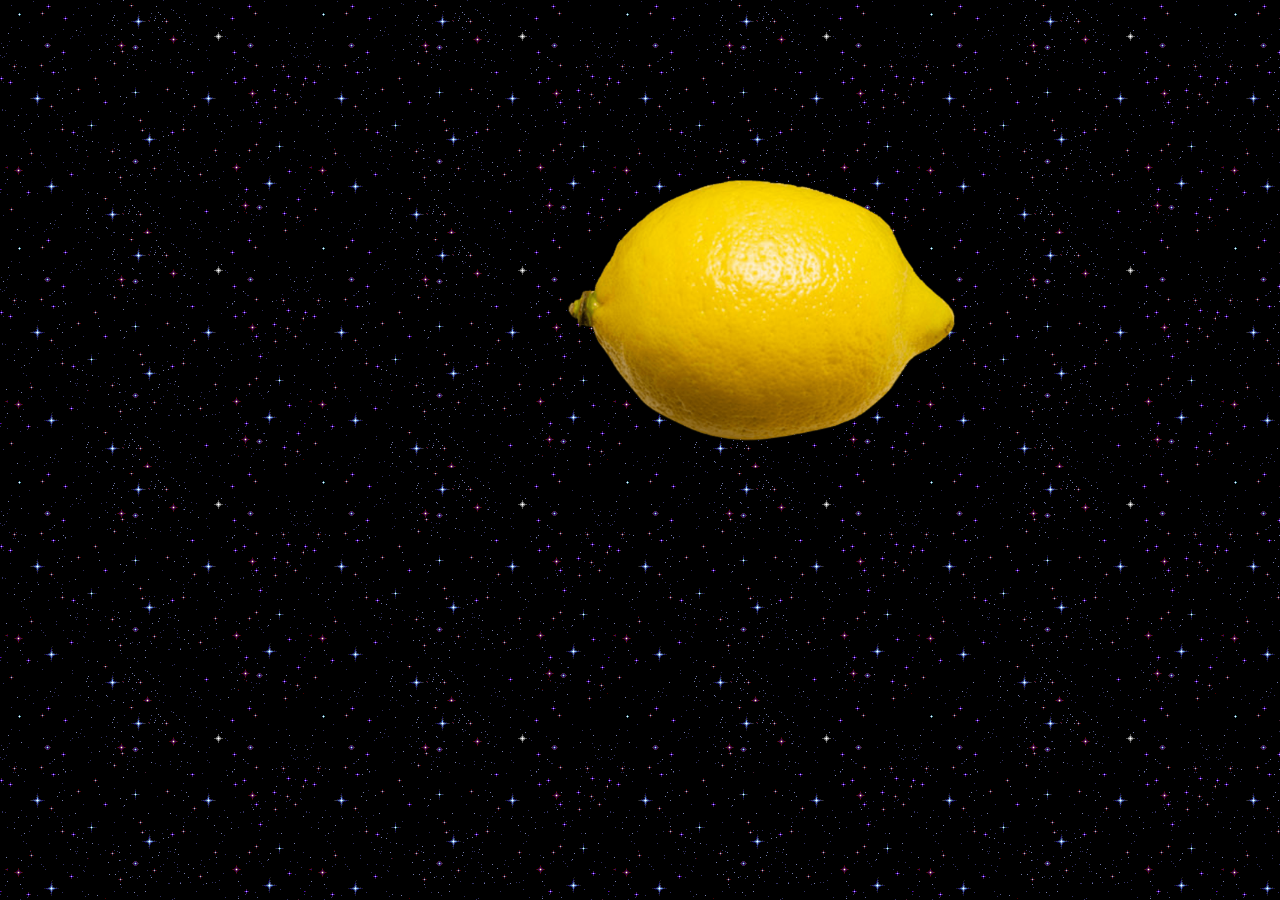
==== index.html @ 7b43234e "Add files via upload Add a optional extended description" ====
<!DOCTYPE html>
<html lang="en">
<head>
  <meta charset="utf-8">
  <meta name="viewport" content="width=device-width, initial-scale=1.0">
  <title>lemon grove</title>
  <style>
    html, body { height: 100%; margin: 0; }


    body 
    {     
        background-image: url("starsky.gif");
        background-attachment: fixed;
        background-color:var(--span-bg);
        font-size:16px;
        font-weight: bold;
        color:#302C30;
        position: relative;
    }

    .content 
    {
        margin: 0px;
        width:1500px;
        height:50px;
    }

    .container 
    {
        position: relative;
        text-align: center;
        color: white;
    }

    .centered 
    {
        position: absolute;
        top: 50%;
        left: 50%;
        transform: translate(-50%, -50%);
    }

    .image-hover 
    {
        width: 130px; 
        height: 200px; 
        background-image: url(pics/door1.png); 
        background-size: cover; 
        transition: background-image 0.0s ease-in-out; 
    }

    .image-hover:hover 
    {
        background-image: url(pics/door2.png); 
    
    }
    
    a 
    {
        display: block;
    }
  

    </style>
  </head>
  <body>
  <div class="content">
  <section class="container">
  <img src="11-lemon-png-image.png" style="width:40%;">
  <div class="centered">
  <section class="container">
  <a href="home.html"><div class="image-hover"></div></a>
  </section>
  </div>
  </section>
    

</div>

    

    

    
  </body>
</html>
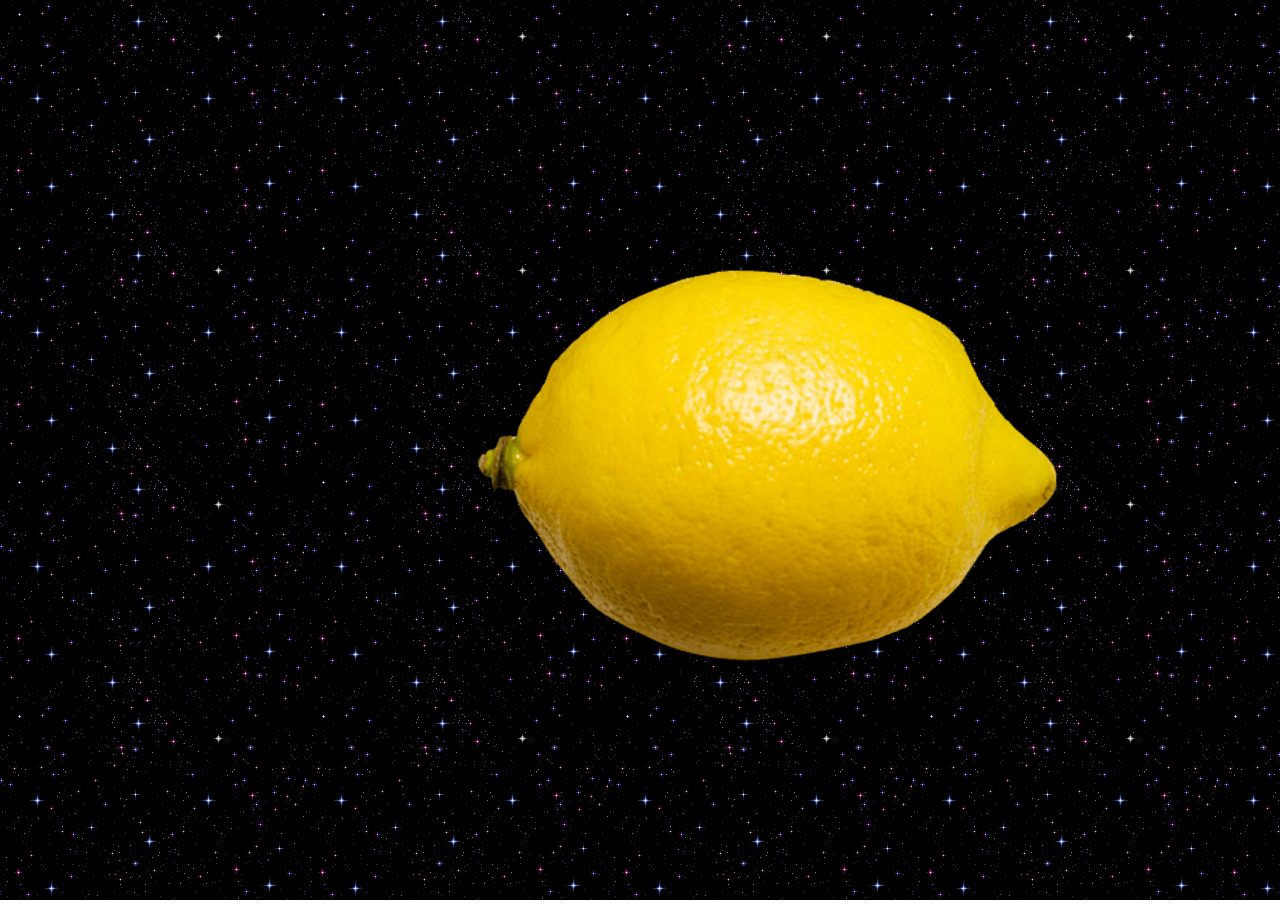
==== commit 437be7c6: "Modify index.html for image updates and styling Updated image sources and adjusted image width." ====
--- a/index.html
+++ b/index.html
@@ -45,14 +45,14 @@
     {
         width: 130px; 
         height: 200px; 
-        background-image: url(pics/door1.png); 
+        background-image: url(pic/doorback.gif); 
         background-size: cover; 
         transition: background-image 0.0s ease-in-out; 
     }
 
     .image-hover:hover 
     {
-        background-image: url(pics/door2.png); 
+        background-image: url(doorback.gif); 
     
     }
     
@@ -67,7 +67,7 @@
   <body>
   <div class="content">
   <section class="container">
-  <img src="11-lemon-png-image.png" style="width:40%;">
+  <img src="11-lemon-png-image.png" style="width:60%;">
   <div class="centered">
   <section class="container">
   <a href="home.html"><div class="image-hover"></div></a>
